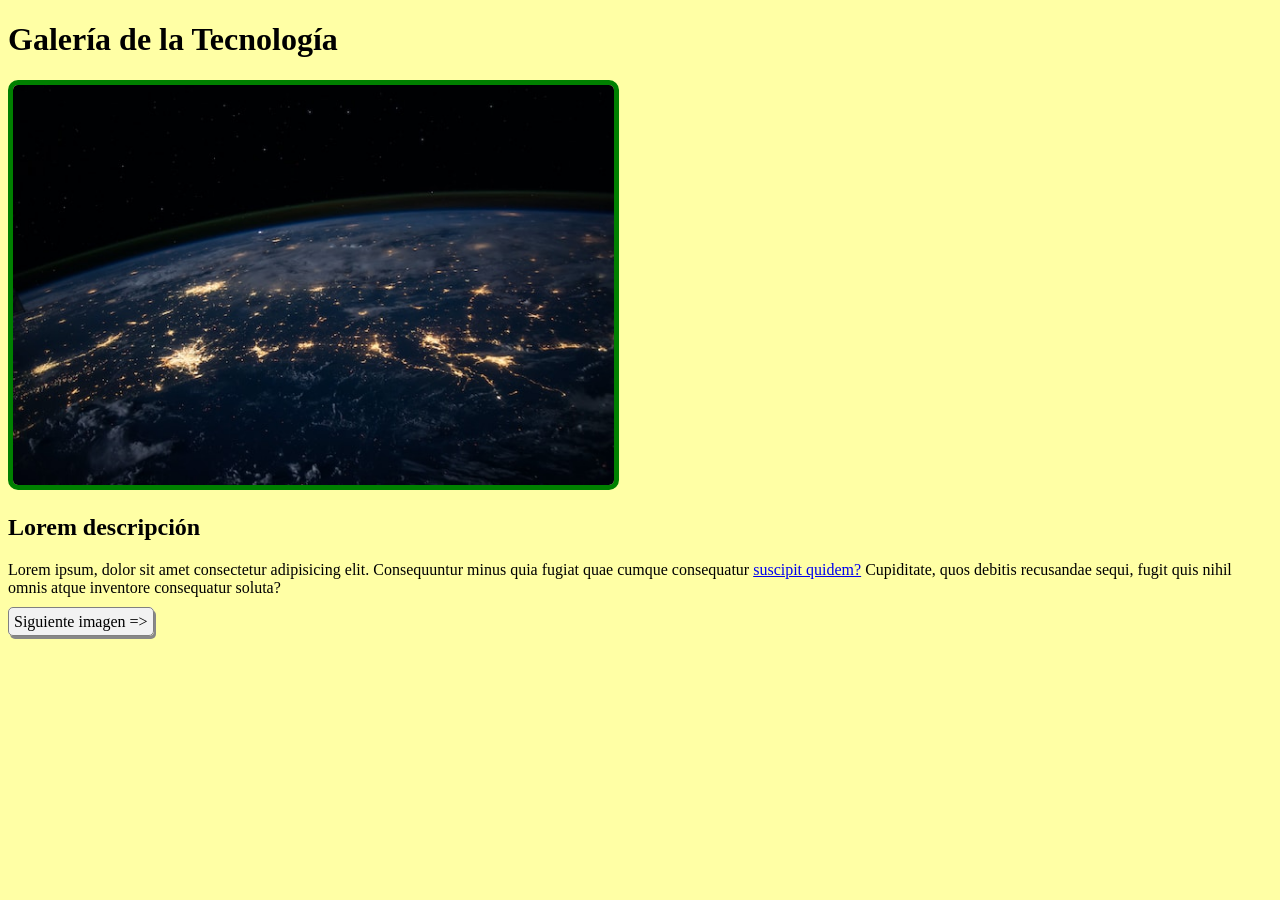
==== page1.html @ 80531a4c "taller-6.2.1" ====
<!DOCTYPE html>
<html lang="es">

<head>
    <meta charset="UTF-8">
    <meta name="viewport" content="width=device-width, initial-scale=1.0">
    <title>Galería de la Tecnología - Página 1</title>
    <link rel="stylesheet" href="styles.css">
</head>

<body>
    <h1>Galería de la Tecnología</h1>
    <img src="img1.jpg" alt="Imagen de la NASA" class="image"/>
    <h2>Lorem descripción</h2>
    <p>Lorem ipsum, dolor sit amet consectetur adipisicing elit. Consequuntur minus quia fugiat quae cumque consequatur
        <a href="page2.html">suscipit quidem?</a> Cupiditate, quos debitis recusandae sequi, fugit quis nihil omnis atque inventore consequatur
        soluta?</p>
    <a href="page2.html" title="Imagen siguiente" class="link-button">Siguiente imagen =&gt;</a>
</body>

</html>
---- styles.css ----
body {
    background-color: rgb(255, 255, 165);
}

.image{
    border: 5px solid green;
    border-radius: 10px;
    height: 400px;
}

.link-button {
    text-decoration: none;
    color: black;
    border: 1px solid gray;
    background-color: #f2f2f2;
    padding: 5px;
    border-radius: 5px;
    box-shadow: 2px 3px #888888;
}
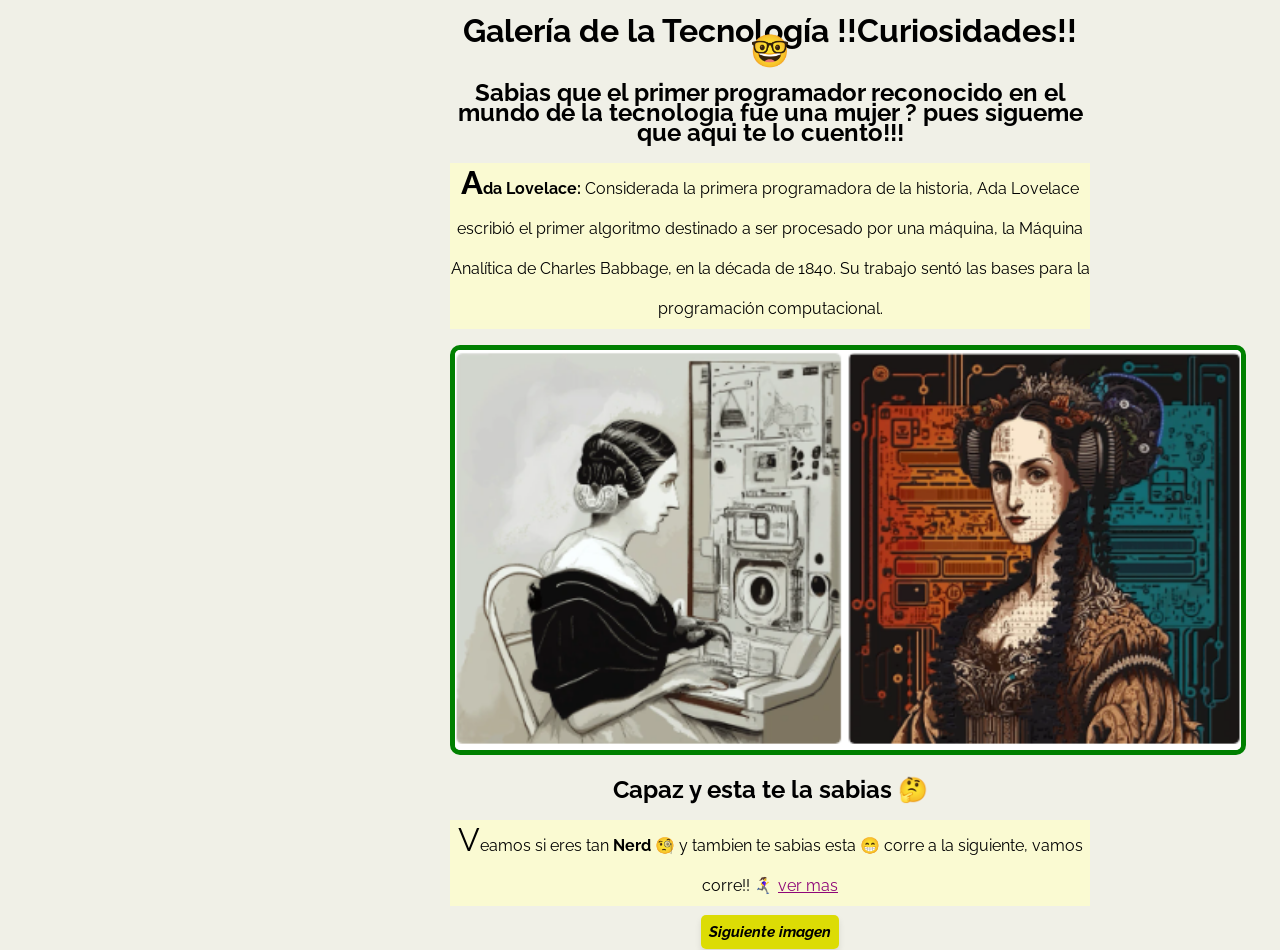
==== commit 52901da8: "cambios realizados por Suleidis" ====
--- a/page1.html
+++ b/page1.html
@@ -1,21 +1,43 @@
 <!DOCTYPE html>
 <html lang="es">
+  <head>
+    <meta charset="UTF-8" />
+    <meta name="viewport" content="width=device-width, initial-scale=1.0" />
+    <title>Galería de la Tecnología - Página 1</title>
+    <link rel="stylesheet" href="styles.css" />
+    <link rel="preconnect" href="https://fonts.googleapis.com" />
+    <link rel="preconnect" href="https://fonts.gstatic.com" crossorigin />
+    <link
+      href="https://fonts.googleapis.com/css2?family=Barlow+Semi+Condensed:ital,wght@0,100;0,200;0,300;0,400;0,500;0,600;0,700;0,800;0,900;1,100;1,200;1,300;1,400;1,500;1,600;1,700;1,800;1,900&family=Dancing+Script:wght@400..700&family=Grey+Qo&family=Merriweather:ital,wght@0,300;0,400;0,700;0,900;1,300;1,400;1,700;1,900&family=Open+Sans:ital,wght@0,300..800;1,300..800&family=Playwrite+AU+TAS:wght@100..400&family=Playwrite+BE+VLG:wght@100..400&family=Raleway:ital,wght@0,100..900;1,100..900&family=Roboto:ital,wght@0,100;0,300;0,400;0,500;0,700;0,900;1,100;1,300;1,400;1,500;1,700;1,900&display=swap"
+      rel="stylesheet"
+    />
+  </head>
 
-<head>
-    <meta charset="UTF-8">
-    <meta name="viewport" content="width=device-width, initial-scale=1.0">
-    <title>Galería de la Tecnología - Página 1</title>
-    <link rel="stylesheet" href="styles.css">
-</head>
-
-<body>
-    <h1>Galería de la Tecnología</h1>
-    <img src="img1.jpg" alt="Imagen de la NASA" class="image"/>
-    <h2>Lorem descripción</h2>
-    <p>Lorem ipsum, dolor sit amet consectetur adipisicing elit. Consequuntur minus quia fugiat quae cumque consequatur
-        <a href="page2.html">suscipit quidem?</a> Cupiditate, quos debitis recusandae sequi, fugit quis nihil omnis atque inventore consequatur
-        soluta?</p>
-    <a href="page2.html" title="Imagen siguiente" class="link-button">Siguiente imagen =&gt;</a>
-</body>
-
-</html>+  <body>
+    <h1>Galería de la Tecnología <span>!!Curiosidades!! 🤓</span></h1>
+    <h2>
+      Sabias que el primer programador reconocido en el mundo de la tecnologia
+      fue una mujer ? pues sigueme que aqui te lo cuento!!!
+    </h2>
+    <p>
+      <b>Ada Lovelace:</b> Considerada la primera programadora de la historia,
+      Ada Lovelace escribió el primer algoritmo destinado a ser procesado por
+      una máquina, la Máquina Analítica de Charles Babbage, en la década de
+      1840. Su trabajo sentó las bases para la programación computacional.
+    </p>
+    <img
+      src="assets/Screenshot 2024-08-08 155203.png"
+      alt="Imagen de la NASA"
+      class="image"
+    />
+    <h2>Capaz y esta te la sabias 🤔</h2>
+    <p>
+      Veamos si eres tan <b>Nerd</b> 🧐 y tambien te sabias esta 😁 corre a la
+      siguiente, vamos corre!! 🏃‍♀️‍➡️
+      <a href="page2.html">ver mas</a>
+    </p>
+    <a href="page2.html" title="Imagen siguiente" class="link-button"
+      >Siguiente imagen</a
+    >
+  </body>
+</html>
--- a/styles.css
+++ b/styles.css
@@ -1,19 +1,51 @@
 body {
-    background-color: rgb(255, 255, 165);
+  background-color: rgb(240, 240, 231);
+  text-align: center;
+  width: 50%;
+  margin-left: 450px;
+  line-height: 20px;
+  font-family: "Raleway", sans-serif;
+  font-optical-sizing: auto;
+  font-weight: weight;
+  font-style: normal;
+}
+p {
+  background-color: lightgoldenrodyellow;
+  line-height: 40px;
 }
 
-.image{
-    border: 5px solid green;
-    border-radius: 10px;
-    height: 400px;
+.image {
+  border: 5px solid green;
+  border-radius: 10px;
+  height: 400px;
 }
 
 .link-button {
-    text-decoration: none;
-    color: black;
-    border: 1px solid gray;
-    background-color: #f2f2f2;
-    padding: 5px;
-    border-radius: 5px;
-    box-shadow: 2px 3px #888888;
-}+  text-decoration: none;
+  color: black;
+  border: 1px solid none;
+  background-color: rgb(220, 220, 5);
+  padding: 8px;
+  border-radius: 5px;
+  box-shadow: 2px 3px #888888;
+  font-style: italic;
+  font-weight: 700;
+
+  box-shadow: 0 4px 6px rgba(0, 0, 0, 0.1);
+  font-size: 15px;
+  cursor: pointer;
+  transition: all 0.3s ease;
+}
+.link-button:hover {
+  background-color: #9fc22a;
+  box-shadow: 0 8px 12px rgba(0, 0, 0, 0.2);
+  transform: translateY(-2px);
+  opacity: 0.8;
+}
+p::first-letter {
+  text-transform: uppercase;
+  font-size: 2em;
+}
+a {
+  color: rgb(143, 6, 120);
+}
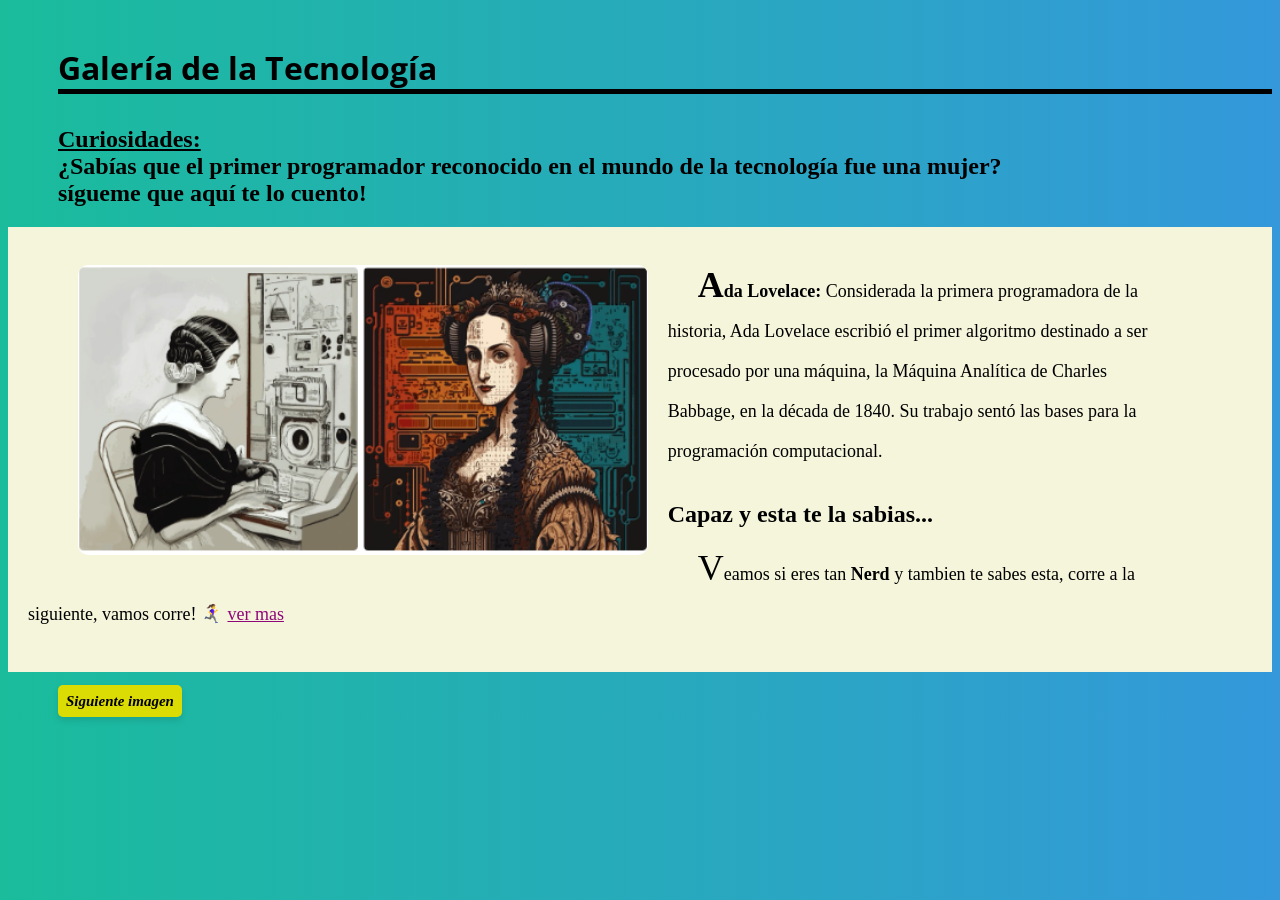
==== commit 37de9d7d: "Arreglos del layout y color de fondo" ====
--- a/page1.html
+++ b/page1.html
@@ -14,30 +14,32 @@
   </head>
 
   <body>
-    <h1>Galería de la Tecnología <span>!!Curiosidades!! 🤓</span></h1>
+    <h1>Galería de la Tecnología</h1>
     <h2>
-      Sabias que el primer programador reconocido en el mundo de la tecnologia
-      fue una mujer ? pues sigueme que aqui te lo cuento!!!
+      <span>Curiosidades:</span><br>
+      ¿Sabías que el primer programador reconocido en el mundo de la tecnología
+      fue una mujer?<br>
+      sígueme que aquí te lo cuento!
     </h2>
+    <div id="contenido">
     <p>
+      <img
+        src="assets/Screenshot 2024-08-08 155203.png"
+        alt="Imagen de la NASA"
+        class="image"
+      />
       <b>Ada Lovelace:</b> Considerada la primera programadora de la historia,
       Ada Lovelace escribió el primer algoritmo destinado a ser procesado por
       una máquina, la Máquina Analítica de Charles Babbage, en la década de
       1840. Su trabajo sentó las bases para la programación computacional.
     </p>
-    <img
-      src="assets/Screenshot 2024-08-08 155203.png"
-      alt="Imagen de la NASA"
-      class="image"
-    />
-    <h2>Capaz y esta te la sabias 🤔</h2>
+    <h2>Capaz y esta te la sabias...</h2>
     <p>
-      Veamos si eres tan <b>Nerd</b> 🧐 y tambien te sabias esta 😁 corre a la
-      siguiente, vamos corre!! 🏃‍♀️‍➡️
+      Veamos si eres tan <b>Nerd</b> y tambien te sabes esta, corre a la siguiente, vamos corre! 🏃‍♀️‍➡️
       <a href="page2.html">ver mas</a>
     </p>
+  </div>
     <a href="page2.html" title="Imagen siguiente" class="link-button"
-      >Siguiente imagen</a
-    >
+      >Siguiente imagen</a>
   </body>
 </html>
--- a/styles.css
+++ b/styles.css
@@ -1,26 +1,51 @@
+h1 {
+  text-align: left;
+  margin-left: 50px;
+  padding-top: 25px;
+  font-family: 'Open Sans', sans-serif;
+  border-bottom: 5px solid rgb(0, 0, 0);
+}
+
+h2 {
+  text-align: left;
+  margin-left: 50px;
+  padding-top: 10px;
+  line-height: 1,7;
+}
+
+span {
+  text-decoration: underline rgb(0, 0, 0);
+}
+
 body {
-  background-color: rgb(240, 240, 231);
-  text-align: center;
-  width: 50%;
-  margin-left: 450px;
-  line-height: 20px;
-  font-family: "Raleway", sans-serif;
-  font-optical-sizing: auto;
-  font-weight: weight;
-  font-style: normal;
+  background: linear-gradient(to right, #1abc9c, #3498db);
 }
+
+ #contenido {
+  background-color: beige;
+  overflow: auto;
+  padding: 20px;
+  margin-bottom: 20px;
+ }
+
 p {
-  background-color: lightgoldenrodyellow;
   line-height: 40px;
+  font-size: 18px;
+  text-align: left;
+  margin-right: 100px;
+  text-indent: 30px;
 }
 
 .image {
-  border: 5px solid green;
+  float: left;
+  margin-right: 20px;
+  margin-left: 50px;
   border-radius: 10px;
-  height: 400px;
+  height: 290px;
 }
 
 .link-button {
+  margin-left: 50px;
   text-decoration: none;
   color: black;
   border: 1px solid none;
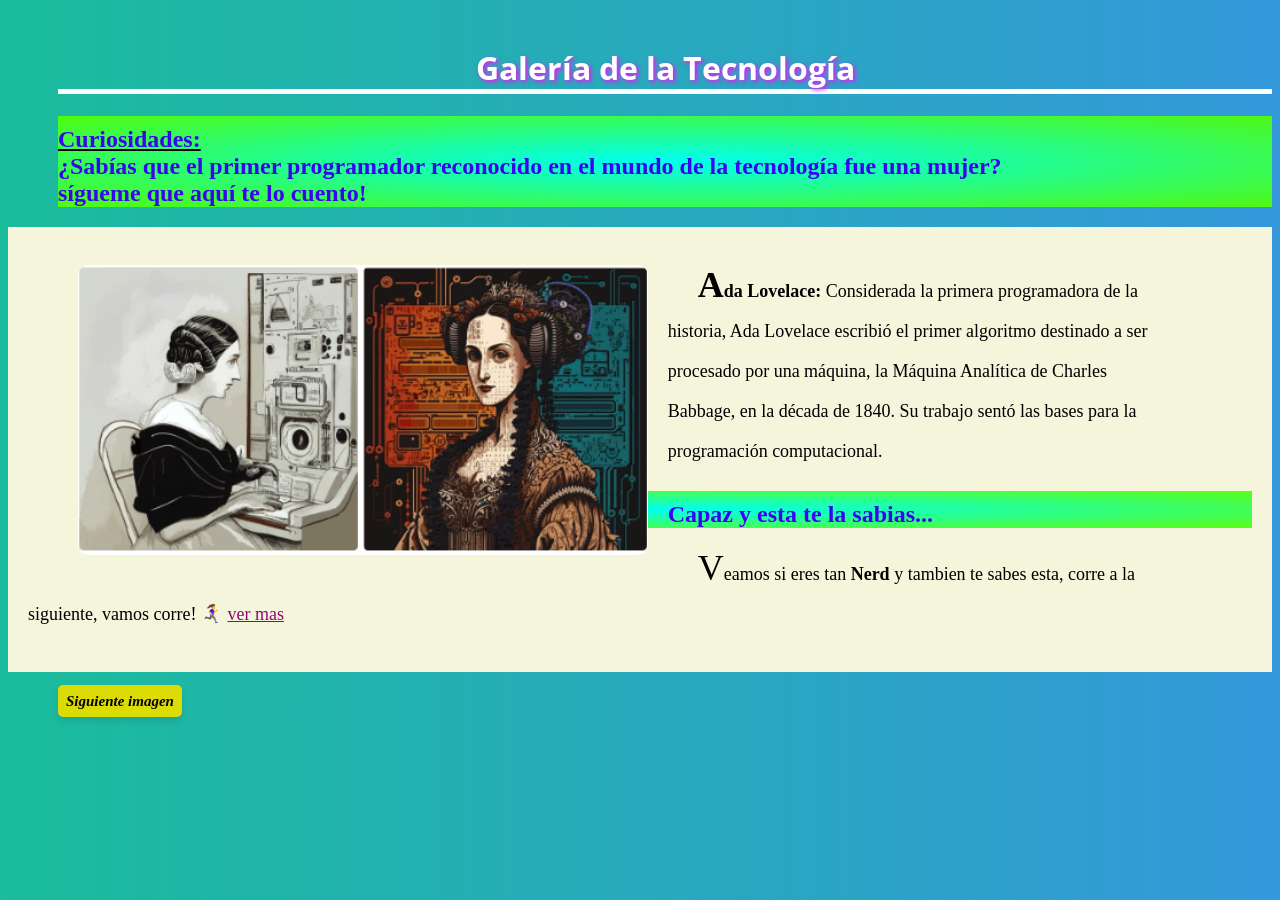
==== commit 556eae1e: "mejoreelstyledelostitulosysubtitulos" ====
--- a/page1.html
+++ b/page1.html
@@ -14,7 +14,7 @@
   </head>
 
   <body>
-    <h1>Galería de la Tecnología</h1>
+    <h1 class="animated-title">Galería de la Tecnología</h1>
     <h2>
       <span>Curiosidades:</span><br>
       ¿Sabías que el primer programador reconocido en el mundo de la tecnología
--- a/styles.css
+++ b/styles.css
@@ -1,12 +1,23 @@
+@keyframes scaleUp {
+  from { transform: scale(0);}
+  to { transform: scale(1);}
+}
+
 h1 {
-  text-align: left;
+  font-size: 4;
+  color: white;
+  text-shadow: 2px 2px 4px #ff05ffef; 
+  text-align: center;
   margin-left: 50px;
   padding-top: 25px;
-  font-family: 'Open Sans', sans-serif;
-  border-bottom: 5px solid rgb(0, 0, 0);
+  font-family: 'Open Sans', sans-serif, fantasy;
+  border-bottom: 5px solid rgb(255, 255, 255);
+  animation: scaleUp 2s ease-in-out;
 }
 
 h2 {
+  color: rgb(55, 5, 238);
+  background: radial-gradient(#00fff2,rgba(83, 255, 3, 0.932));
   text-align: left;
   margin-left: 50px;
   padding-top: 10px;
